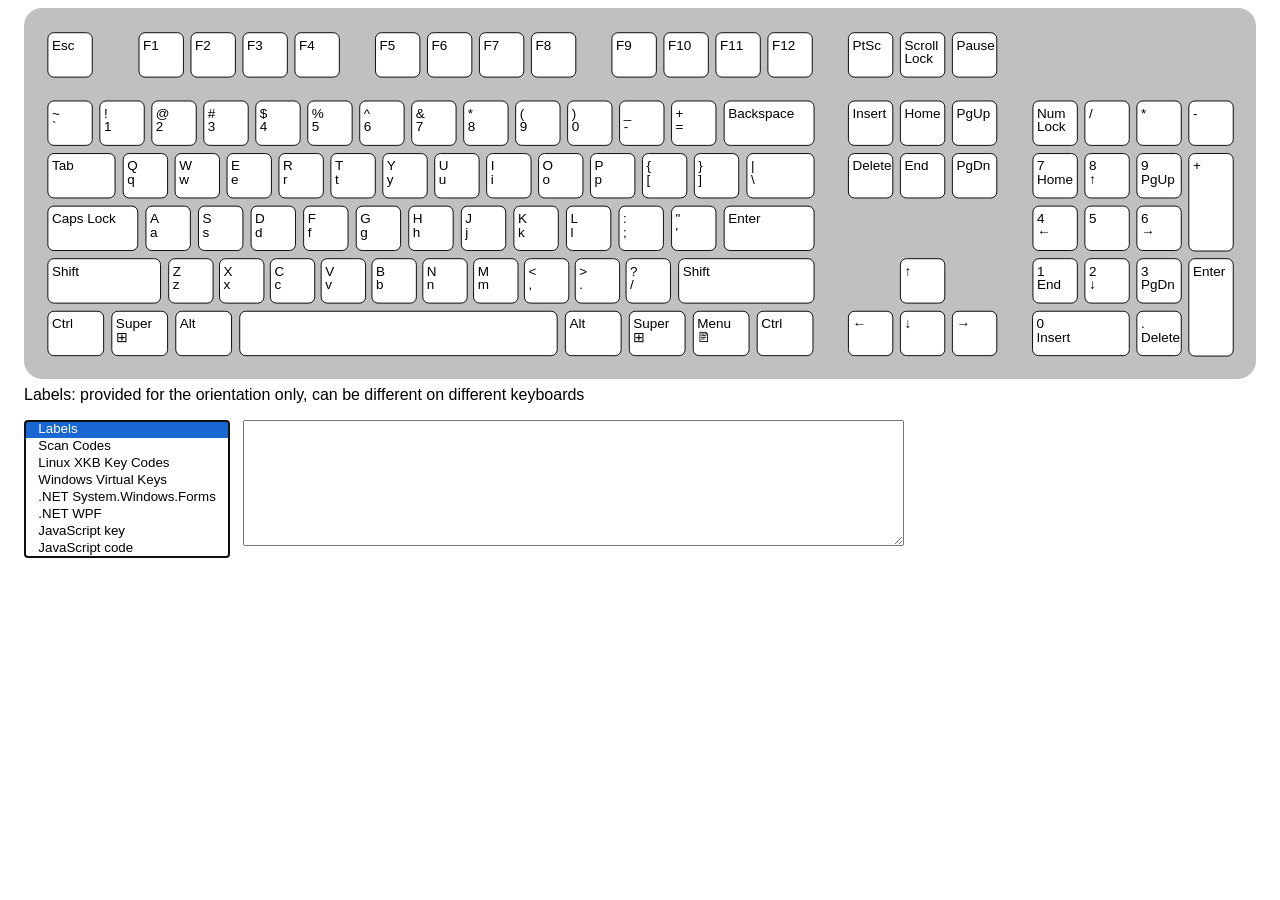
==== code/keyboard.html @ 62ece7f4 "Docs + Code: * Updated references.md * Improving keyboard" ====
<!DOCTYPE html>
<html lang="en-US">
    <head>
        <meta charset="UTF-8">
        <title>Keyboard Layout Assistant</title>
        <script src="./js/definition-set.js"></script>
        <script src="./js/ui.js"></script>
    </head>
    <style>
        * { font-family: sans-serif; }
        body { padding-left: 1em; padding-right: 1em; }
        main { display: table; margin-top: 1em; width: 100%; }
        main > section { display: table-row; }
        option { padding-left: 1em; padding-right: 1em; }
        select, textarea { display: table-cell; vertical-align: top; }
        select { margin-right: 1em; }
        nav, nav p { margin-top: 0; margin-bottom: 0; }
        nav { margin-top: 0.2em; }
        nav p { display: none; }
        nav p.show { display: block; }
        code { background-color: rgb(194, 232, 247); }
    </style>
<body>

<svg
   version="1.1" width="100%"
   viewBox="0 0 1313.354 395.38502"
   xmlns="http://www.w3.org/2000/svg" xmlns:svg="http://www.w3.org/2000/svg">
<style>
   text { pointer-events: none; }
   path, rect { fill: transparent; stroke: black; }
   rect { fill: white; rx: 0.4em; ry: 0.4em; }
   rect:hover { fill: lightcyan; }
   rect:active { fill: cyan; stroke-width: 2; }
   text { font-family: sans-serif; font-size: 90%; transform: translate(0.3em, 1em); }
   text.linux { font-size: 76%; }
   text.win { font-size: 62%; }
   text { display: none; }
   svg.scancode text.scancode,
   svg.linux text.linux,
   svg.label text.label,
   svg.win text.win,
   svg.dotnetforms text.dotnetforms,
   svg.dotnetwpf text.dotnetwpf,
   svg.jskey text.jskey,
   svg.jscode text.jscode { display: block; }
   rect.keyboard { fill: silver; stroke-width: 0; rx: 1.2em; ry: 1.2em; }
</style>   

<rect class="keyboard" width="1313.354" height="395.385"/>

<g transform="translate(25.437 26.35)" id="01">
    <rect width="47.335" height="47.335"/>
</g>

<!-- row1 -->
<g transform="translate(25.437 99.121)" id="29">
    <rect width="47.335" height="47.335"/>
</g>
<g transform="translate(80.85 99.121)" id="02">
    <rect width="47.335" height="47.335"/>
</g>
<g transform="translate(136.253 99.121)" id="03">
    <rect width="47.335" height="47.335"/>
</g>
<g transform="translate(191.657 99.121)" id="04">
    <rect width="47.335" height="47.335"/>
</g>
<g transform="translate(247.07 99.121)" id="05">
    <rect width="47.335" height="47.335"/>
</g>
<g transform="translate(302.482 99.121)" id="06">
    <rect width="47.335" height="47.335"/>
</g>
<g transform="translate(357.886 99.121)" id="07">
    <rect width="47.335" height="47.335"/>
</g>
<g transform="translate(413.289 99.121)" id="08">
    <rect width="47.335" height="47.335"/>
</g>
<g transform="translate(468.702 99.121)" id="09">
    <rect width="47.335" height="47.335"/>
</g>
<g transform="translate(524.113 99.121)" id="0A">
    <rect width="47.335" height="47.335"/>
</g>
<g transform="translate(579.508 99.121)" id="0B">
    <rect width="47.335" height="47.335"/>
</g>
<g transform="translate(634.922 99.121)" id="0C">
    <rect width="47.334" height="47.335"/>
</g>
<g transform="translate(690.323 99.121)" id="0D">
    <rect width="47.334" height="47.335"/>
</g>
<g transform="translate(746.381 99.121)" id="0E">
    <rect width="95.85" height="47.335"/>
</g>
<!-- end row1 -->

<!-- row2 q to [] -->
<g transform="translate(105.732 155.16)" id="10">
    <rect width="47.335" height="47.335"/>
</g>
<g transform="translate(161.079 155.16)" id="11">
    <rect width="47.335" height="47.335"/>
</g>
<g transform="translate(216.435 155.16)" id="12">
    <rect width="47.335" height="47.335"/>
</g>
<g transform="translate(271.781 155.16)" id="13">
    <rect width="47.335" height="47.335"/>
</g>
<g transform="translate(327.137 155.16)" id="14">
    <rect width="47.335" height="47.335"/>
</g>
<g transform="translate(382.483 155.16)" id="15">
    <rect width="47.335" height="47.335"/>
</g>
<g transform="translate(437.84 155.16)" id="16">
    <rect width="47.335" height="47.335"/>
</g>
<g transform="translate(493.186 155.16)" id="17">
    <rect width="47.335" height="47.335"/>
</g>
<g transform="translate(548.542 155.16)" id="18">
    <rect width="47.335" height="47.335"/>
</g>
<g transform="translate(603.898 155.16)" id="19">
    <rect width="47.335" height="47.335"/>
</g>
<g transform="translate(659.245 155.16)" id="1A">
    <rect width="47.334" height="47.335"/>
</g>
<g transform="translate(714.582 155.16)" id="1B">
    <rect width="47.334" height="47.335"/>
</g>
<!-- end row2-->

<!-- row 3 -->
<g transform="translate(129.999 211.217)" id="1E">
    <rect width="47.335" height="47.335"/>
</g>
<g transform="translate(186.028 211.217)" id="1F">
    <rect width="47.335" height="47.335"/>
</g>
<g transform="translate(242.056 211.217)" id="20">
    <rect width="47.335" height="47.335"/>
</g>
<g transform="translate(298.095 211.217)" id="21">
    <rect width="47.335" height="47.335"/>
</g>
<g transform="translate(354.123 211.217)" id="22">
    <rect width="47.335" height="47.335"/>
</g>
<g transform="translate(410.162 211.217)" id="23">
    <rect width="47.335" height="47.335"/>
</g>
<g transform="translate(466.199 211.217)" id="24">
    <rect width="47.335" height="47.335"/>
</g>
<g transform="translate(522.238 211.217)" id="25">
    <rect width="47.335" height="47.335"/>
</g>
<g transform="translate(578.257 211.217)" id="26">
    <rect width="47.335" height="47.335"/>
</g>
<g transform="translate(634.296 211.217)" id="27">
    <rect width="47.334" height="47.335"/>
</g>
<g transform="translate(690.323 211.217)" id="28">
    <rect width="47.334" height="47.335"/>
</g>
<!-- end of row3 -->

<!-- row 4 -->
<g transform="translate(154.247 267.256)" id="2C">
    <rect width="47.335" height="47.334"/>
</g>
<g transform="translate(208.418 267.256)" id="2D">
    <rect width="47.335" height="47.334"/>
</g>
<g transform="translate(262.599 267.256)" id="2E">
    <rect width="47.335" height="47.334"/>
</g>
<g transform="translate(316.771 267.256)" id="2F">
    <rect width="47.335" height="47.334"/>
</g>
<g transform="translate(370.942 267.256)" id="30">
    <rect width="47.335" height="47.334"/>
</g>
<g transform="translate(425.123 267.256)" id="31">
    <rect width="47.335" height="47.334"/>
</g>
<g transform="translate(479.295 267.256)" id="32">
    <rect width="47.335" height="47.334"/>
</g>
<g transform="translate(533.457 267.256)" id="33">
    <rect width="47.335" height="47.334"/>
</g>
<g transform="translate(587.638 267.256)" id="34">
    <rect width="47.335" height="47.334"/>
</g>
<g transform="translate(641.818 267.256)" id="35">
    <rect width="47.334" height="47.334"/>
</g>
<!-- end row4 -->

<!-- row 5 -->
<g transform="translate(25.436 323.293)" id="1D">
    <rect width="59.464" height="47.334"/>
</g>
<g transform="translate(93.614 323.293)" id="E0 5B">
    <rect width="59.464" height="47.334"/>
</g>
<g transform="translate(161.789 323.293)" id="38">
    <rect width="59.464" height="47.334"/>
</g>
<g transform="translate(577.101 323.293)" id="E0 38">
    <rect width="59.464" height="47.334"/>
</g>
<g transform="translate(229.965 323.293)" id="39">
    <rect width="338.423" height="47.334"/>
</g>
<g transform="translate(645.259 323.293)" id="E0 5C">
    <rect width="59.463" height="47.334"/>
</g>
<g transform="translate(713.444 323.293)" id="E0 5D">
    <rect width="59.463" height="47.334"/>
</g>
<g transform="translate(781.593 323.293)" id="E0 1D">
    <rect width="59.463" height="47.334"/>
</g>
<!-- end row5 -->

<!-- row F1 - F12 -->
<g transform="translate(122.599 26.35)" id="3B">
    <rect width="47.335" height="47.335"/>
</g>
<g transform="translate(178.002 26.35)" id="3C">
    <rect width="47.335" height="47.335"/>
</g>
<g transform="translate(233.406 26.35)" id="3D">
    <rect width="47.335" height="47.335"/>
</g>
<g transform="translate(288.819 26.35)" id="3E">
    <rect width="47.335" height="47.335"/>
</g>
<g transform="translate(374.685 26.35)" id="3F">
    <rect width="47.335" height="47.335"/>
</g>
<g transform="translate(430.088 26.35)" id="40">
    <rect width="47.335" height="47.335"/>
</g>
<g transform="translate(485.492 26.35)" id="41">
    <rect width="47.335" height="47.335"/>
</g>
<g transform="translate(540.904 26.35)" id="42">
    <rect width="47.335" height="47.335"/>
</g>
<g transform="translate(626.772 26.35)" id="43">
    <rect width="47.335" height="47.335"/>
</g>
<g transform="translate(682.176 26.35)" id="44">
    <rect width="47.334" height="47.335"/>
</g>
<g transform="translate(737.589 26.35)" id="57">
    <rect width="47.334" height="47.335"/>
</g>
<g transform="translate(793.002 26.35)" id="58">
    <rect width="47.334" height="47.335"/>
</g>
<g transform="translate(878.85 26.35)" id="54">
    <rect width="47.334" height="47.335"/>
</g>
<g transform="translate(934.263 26.35)" id="46">
    <rect width="47.334" height="47.335"/>
</g>
<g transform="translate(989.675 26.35)" id="E1 1D">
    <rect width="47.334" height="47.335"/>
</g>
<!-- end row F1 - F12 -->

<!-- row 2 left-right -->
<g transform="translate(25.437 155.16)" id="0F">
    <rect width="71.592" height="47.335"/>
</g>
<g transform="translate(770.638 155.16)" id="2B">
    <rect width="71.592" height="47.335"/>
</g>
<!-- end row 2 left-right -->

<!-- insert, pg up/down, arrows -->
<g transform="translate(1075.153 323.274)" id="52">
    <rect width="103.107" height="47.334"/>
</g>
<g transform="translate(1186.348 323.274)" id="53">
    <rect width="47.334" height="47.334"/>
</g>
<g transform="translate(878.85 155.16)" id="E0 53">
    <rect width="47.334" height="47.335"/>
</g>
<g transform="translate(934.263 155.16)" id="E0 4F">
    <rect width="47.334" height="47.335"/>
</g>
<g transform="translate(989.675 155.16)" id="E0 51">
    <rect width="47.334" height="47.335"/>
</g>
<g transform="translate(934.263 267.256)" id="E0 48">
    <rect width="47.334" height="47.334"/>
</g>
<g transform="translate(878.85 323.293)" id="E0 4B">
    <rect width="47.334" height="47.334"/>
</g>
<g transform="translate(934.263 323.293)" id="E0 50">
    <rect width="47.334" height="47.334"/>
</g>
<g transform="translate(989.675 323.293)" id="E0 4D">
    <rect width="47.334" height="47.334"/>
</g>
<!-- end insert, pg up/down, arrows -->

<g transform="translate(25.437 267.256)" id="2A">
    <rect width="120.111" height="47.334"/>
</g>

<!-- row 4 end -->
<g transform="translate(697.868 267.256)" id="36">
    <rect width="144.363" height="47.334"/>
</g>
<!-- end row 4 end -->

<g transform="translate(25.438 211.217)" id="3A">
    <rect width="95.854" height="47.335"/>
</g>

<g transform="translate(746.381 211.217)" id="1C">
    <rect width="95.85" height="47.335"/>
</g>

<!-- insert, home, page up: -->
<g transform="translate(878.85 99.121)" id="E0 52">
    <rect width="47.334" height="47.335"/>
</g>
<g transform="translate(934.263 99.121)" id="E0 47">
    <rect width="47.334" height="47.335"/>
</g>
<g transform="translate(989.675 99.121)" id="E0 49">
    <rect width="47.334" height="47.335"/>
</g>
<!-- end insert, home, page up: -->

<!-- keypad -->
<g transform="translate(1075.562 99.121)" id="45">
    <rect width="47.334" height="47.335"/>
</g>
<g transform="translate(1130.936 99.121)" id="E0 35">
    <rect width="47.334" height="47.335"/>
</g>
<g transform="translate(1186.348 99.121)" id="37">
    <rect width="47.334" height="47.335"/>
</g>
<g transform="translate(1241.761 99.121)" id="4A">
    <rect width="47.334" height="47.335"/>
</g>
<g transform="translate(1075.562 155.16)" id="47">
    <rect width="47.334" height="47.335"/>
</g>
<g transform="translate(1130.936 155.16)" id="48">
    <rect width="47.334" height="47.335"/>
</g>
<g transform="translate(1186.348 155.16)" id="49">
    <rect width="47.334" height="47.335"/>
</g>
<g transform="translate(1241.761 155.159)" id="4E">
    <rect width="47.334" height="103.922"/>
</g>
<g transform="translate(1075.562 211.197)" id="4B">
    <rect width="47.334" height="47.334"/>
</g>
<g transform="translate(1130.936 211.197)" id="4C">
    <rect width="47.334" height="47.334"/>
</g>
<g transform="translate(1186.348 211.197)" id="4D">
    <rect width="47.334" height="47.334"/>
</g>
<g transform="translate(1075.562 267.236)" id="4F">
    <rect width="47.334" height="47.334"/>
</g>
<g transform="translate(1130.936 267.236)" id="50">
    <rect width="47.334" height="47.334"/>
</g>
<g transform="translate(1186.348 267.236)" id="51">
    <rect width="47.334" height="47.334"/>
</g>
<g transform="translate(1241.761 267.234)" id="E0 1C">
    <rect width="47.334" height="103.811"/>
</g>
<!-- end keypad -->

</svg>

<nav>
    <p id="label">Labels: provided for the orientation only, can be different on different keyboards</p>
    <p id="scancode">Scan codes: hexadecial codes or code sequences separated by blank space</p>
    <p id="linux">Linux XKB Key Codes;
       click on the key to see the notation used in the XKB keyboard layouts, <code>/usr/share/X11/xkb/symbols</code></p>
    <p id="win">Windows Virtual Keys: <code>VK_*</code> key names and hexadecimal values;
       click on the key to see a full name if it is abbreviated</p>
    <p id="dotnetforms">.NET: <code>System.Windows.Forms.Key</code>, <code>KeyCode</code> and decimal <code>KeyValue</code>;
       click on the key to see a full name if it is abbreviated</p>
    <p id="dotnetwpf">.NET: <code>System.Windows.Input.Key</code>, <code>KeyCode</code> and decimal <code>KeyValue</code>;
       click on the key to see a full name if it is abbreviated</p>
    <p id="jskey">JavaScript <code>KeyboardEvent.key</code>: strings depending on the shift state and keyboard layout</code>;
       click on the key to see a full name if it is abbreviated</p>
    <p id="jscode">JavaScript <code>KeyboardEvent.code</code>: key names independent from the shift state and keyboard layout</code>;
       click on the key to see a full name if it is abbreviated</p>
</nav>

<main><section>
<select>
    <option value="label">Labels</option>
    <option value="scancode">Scan Codes</option>
    <option value="linux">Linux XKB Key Codes</option>
    <option value="win">Windows Virtual Keys</option>
    <option value="dotnetforms">.NET System.Windows.Forms</option>
    <option value="dotnetwpf">.NET WPF</option>
    <option value="jskey">JavaScript key</option>
    <option value="jscode">JavaScript code</option>
</select>
<textarea rows="8" cols="80"></textarea>
</section><main>
</body>
</html>
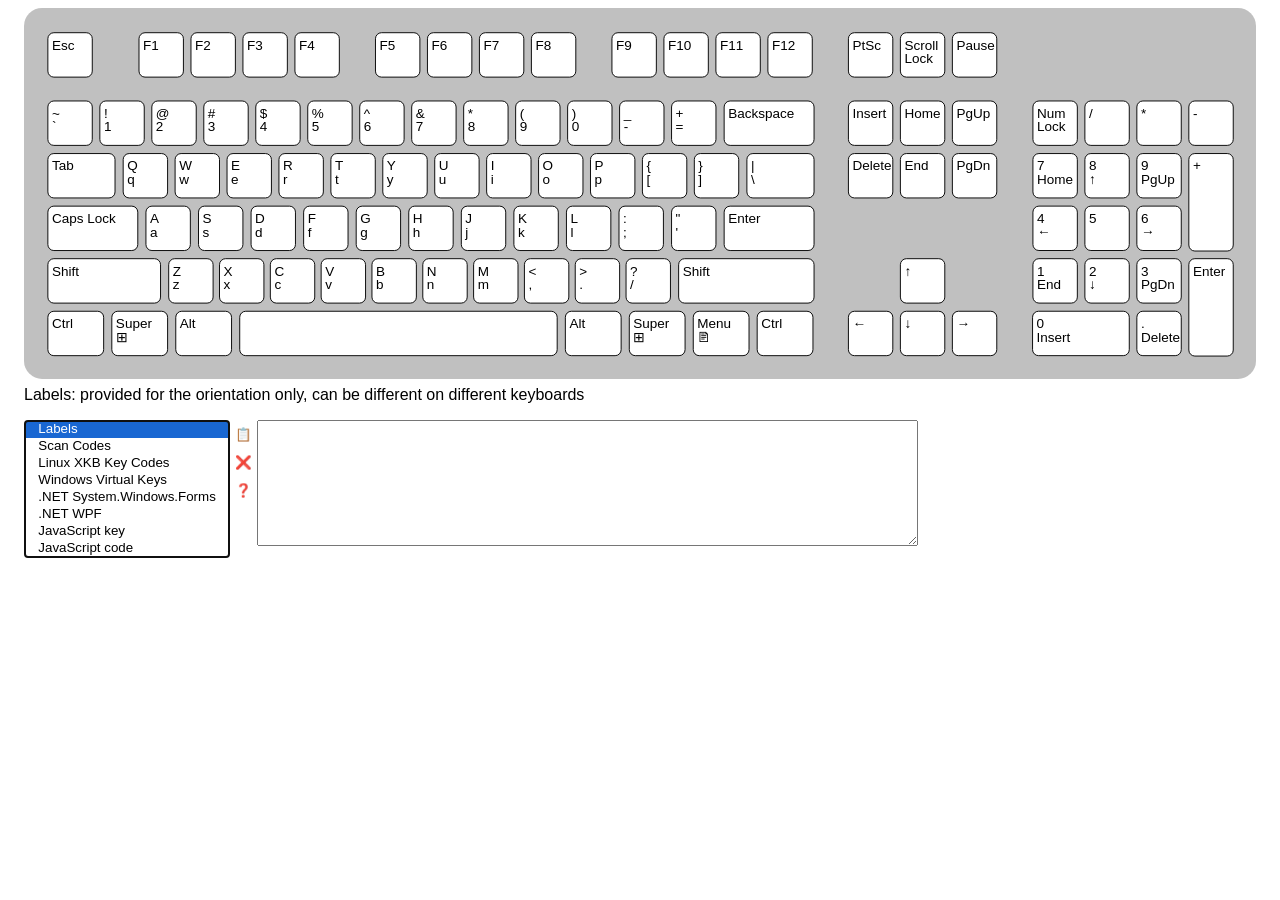
==== commit b4998fda: "Code: added buttons and help" ====
--- a/code/keyboard.html
+++ b/code/keyboard.html
@@ -13,11 +13,21 @@
         main > section { display: table-row; }
         option { padding-left: 1em; padding-right: 1em; }
         select, textarea { display: table-cell; vertical-align: top; }
-        select { margin-right: 1em; }
         nav, nav p { margin-top: 0; margin-bottom: 0; }
         nav { margin-top: 0.2em; }
         nav p { display: none; }
         nav p.show { display: block; }
+        main nav { display: inline-block; margin: 0; }
+        main nav button {
+            padding-left: 0.2em;
+            padding-right: 0.2em;
+            padding-top: 0.5em;
+            padding-bottom: 0.5em;
+            width: 2em;
+            border: none;
+            background-color: transparent; }
+        main nav button:hover { background-color: lightcyan; }
+        main nav button:active { background-color: rgb(255, 222, 160); }
         code { background-color: rgb(194, 232, 247); }
     </style>
 <body>
@@ -407,9 +417,9 @@
        click on the key to see the notation used in the XKB keyboard layouts, <code>/usr/share/X11/xkb/symbols</code></p>
     <p id="win">Windows Virtual Keys: <code>VK_*</code> key names and hexadecimal values;
        click on the key to see a full name if it is abbreviated</p>
-    <p id="dotnetforms">.NET: <code>System.Windows.Forms.Key</code>, <code>KeyCode</code> and decimal <code>KeyValue</code>;
+    <p id="dotnetforms">.NET: <code>System.Windows.Forms.Keys</code> names;
        click on the key to see a full name if it is abbreviated</p>
-    <p id="dotnetwpf">.NET: <code>System.Windows.Input.Key</code>, <code>KeyCode</code> and decimal <code>KeyValue</code>;
+    <p id="dotnetwpf">.NET: <code>System.Windows.Input.Key</code> names;
        click on the key to see a full name if it is abbreviated</p>
     <p id="jskey">JavaScript <code>KeyboardEvent.key</code>: strings depending on the shift state and keyboard layout</code>;
        click on the key to see a full name if it is abbreviated</p>
@@ -428,6 +438,11 @@
     <option value="jskey">JavaScript key</option>
     <option value="jscode">JavaScript code</option>
 </select>
+<nav>
+    <button id="copy" title="Copy to clipboard">📋</button><br/>
+    <button id="clear" title="Clear">❌</button><br/>
+    <button id="help" title="Help">❓</button><br/>
+</nav>
 <textarea rows="8" cols="80"></textarea>
 </section><main>
 </body>
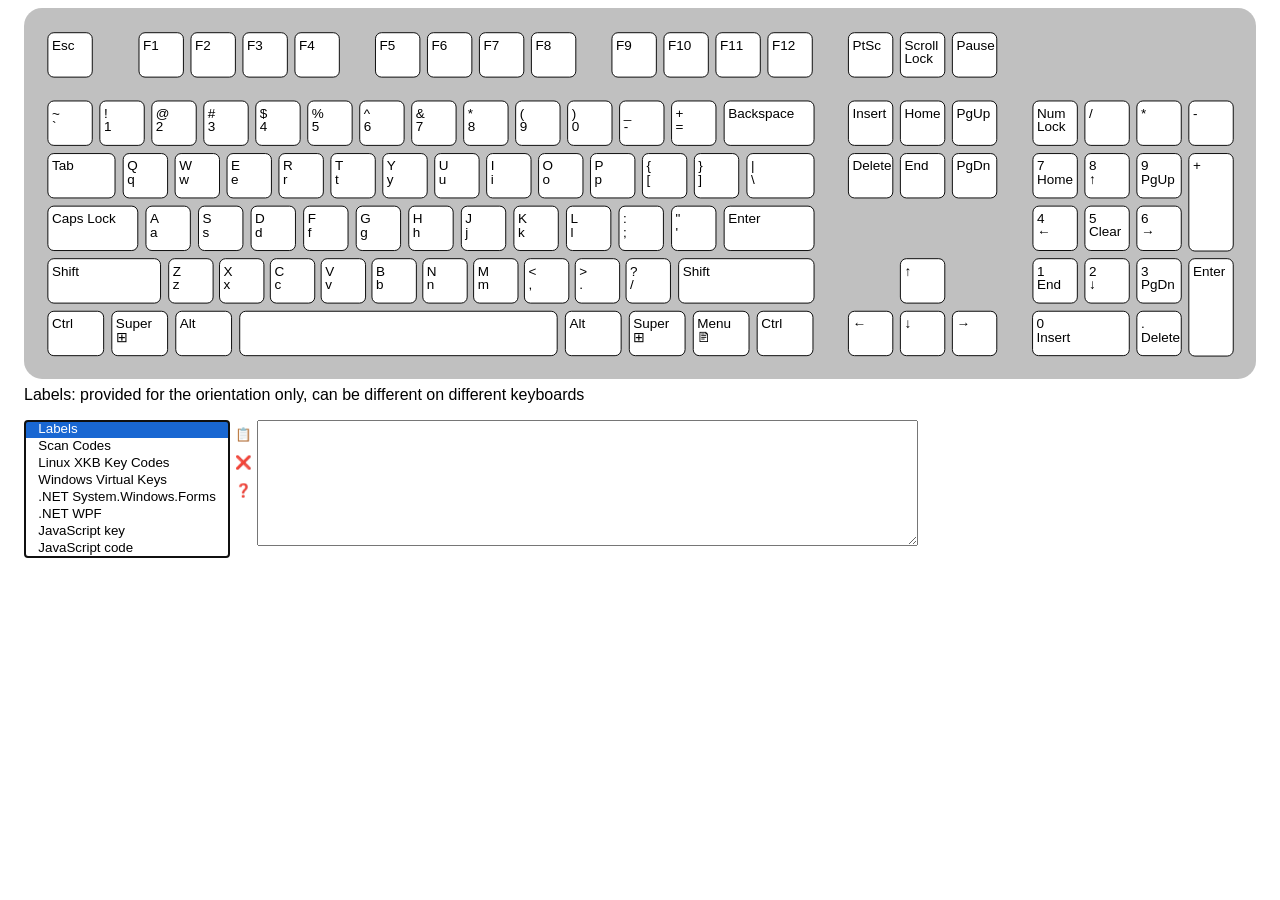
==== commit 1b796843: "Code: Keyboard: implementing hover box, fixed scan code output" ====
--- a/code/keyboard.html
+++ b/code/keyboard.html
@@ -29,6 +29,18 @@
         main nav button:hover { background-color: lightcyan; }
         main nav button:active { background-color: rgb(255, 222, 160); }
         code { background-color: rgb(194, 232, 247); }
+        aside { /* hover box */
+            display: none;
+            position: absolute;
+            background-color: linen;
+            border: 2px solid blue; border-radius: 0.4em;
+            padding: 1em;
+            pointer-events: none;
+            table { border-collapse: collapse;
+                th { color: blue; text-align: right; padding-right: 1em; }
+                th, td { white-space: preserve nowrap; }
+            }
+        }
     </style>
 <body>
 
@@ -427,6 +439,83 @@
        click on the key to see a full name if it is abbreviated</p>
 </nav>
 
+<aside>
+    <table id="numlock-key-value-1">
+        <tr>
+            <th>Num Lock Off:</th>
+        <tr/>
+        <tr>
+            <th></th><th>Key:</th><td><span></span></td>
+        <tr/>
+        <tr>
+            <th></th><th>Numeric value:</th><td>0x<span></span></td>
+        </tr>
+        <tr>
+            <th>Num Lock On:</th>
+        <tr/>
+        <tr>
+            <th></th><th>Key:</th><td><span></span></td>
+        <tr/>
+        <tr>
+            <th></th><th>Numeric value:</th><td>0x<span></span></td>
+        </tr>
+        <tr>
+            <th>Scan Code:</th><td></td><td><span></span></td>
+        <tr/>
+    </table>
+    <table id="numlock-key-2">
+        <tr>
+            <th>Num Lock Off:</th>
+        <tr/>
+        <tr>
+            <th></th><th>Key:</th><td><span></span></td>
+        <tr/>
+        <tr>
+            <th>Num Lock On:</th>
+        <tr/>
+        <tr>
+            <th></th><th>Key:</th><td><span></span></td>
+        <tr/>
+        <tr>
+            <th>Scan Code:</th><td></td><td><span></span></td>
+        <tr/>
+    </table>
+    <table id="key-value-3">
+        <tr>
+            <th>Key:</th><td><span></span></td>
+        <tr/>
+        <tr>
+            <th>Numeric value:</th><td>0x<span></span></td>
+        <tr/>
+        <tr>
+            <th>Scan Code:</th><td><span></span></td>
+        <tr/>
+    </table>
+    <table id="lower-upper-4">
+        <tr>
+            <th>Lower Case:</th><td><span></span></td>
+        <tr/>
+        <tr>
+            <th>Upper Case:</th><td><span></span></td>
+        <tr/>
+        <tr>
+            <th>Scan Code:</th><td><span></span></td>
+        <tr/>
+    </table>
+    <table id="simple-5">
+        <tr>
+            <th>Key:</th><td><span></span></td>
+        <tr/>
+            <th>Scan Code:</th><td><span></span></td>
+        <tr/>
+    </table>
+    <table id="scan-code-6">
+        <tr/>
+            <th>Scan Code:</th><td><span></span></td>
+        <tr/>
+    </table>
+</aside>
+
 <main><section>
 <select>
     <option value="label">Labels</option>
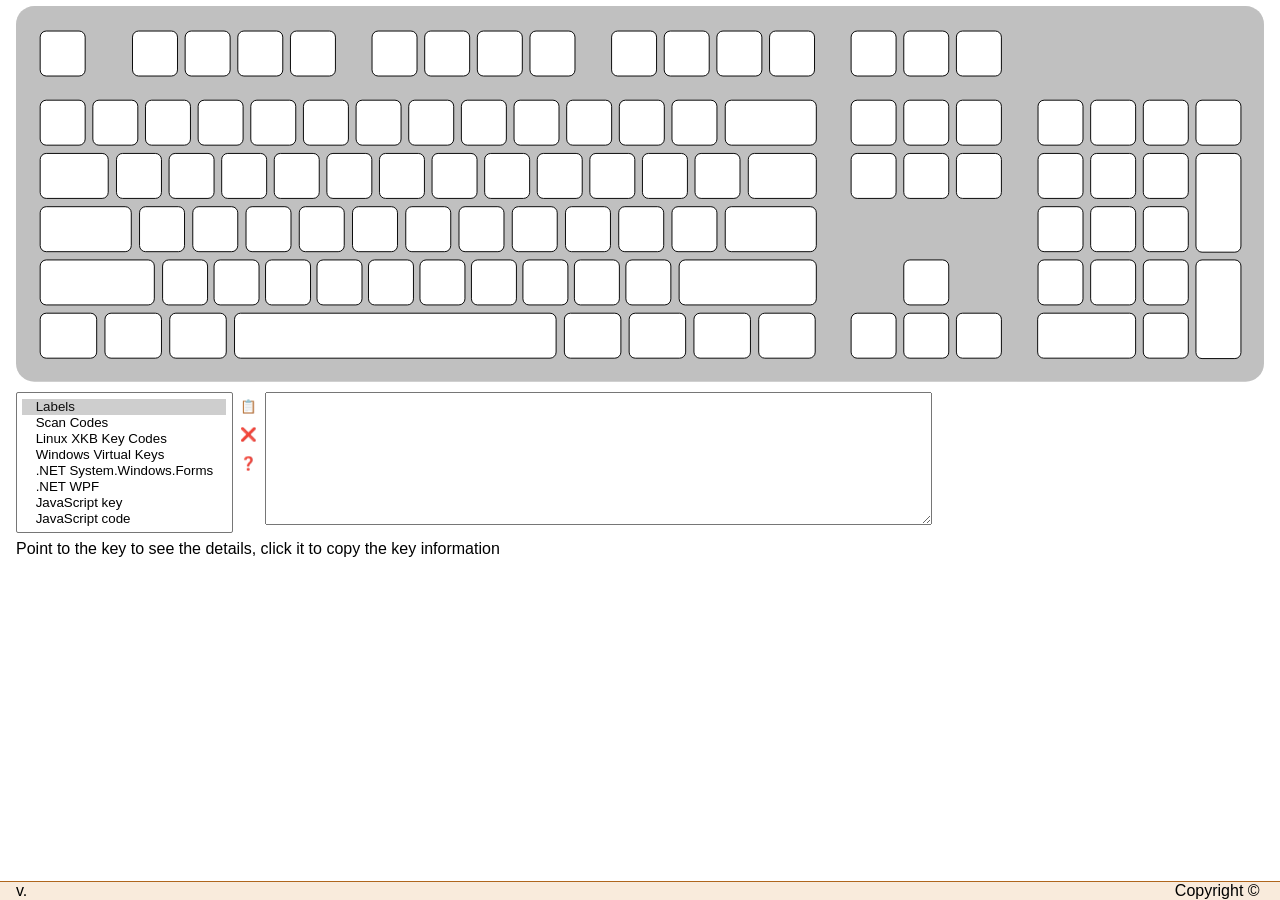
==== commit 3b197fdf: "Code: keyboard improvements * removed notes * added general advice * improved/unified CSS" ====
--- a/code/keyboard.html
+++ b/code/keyboard.html
@@ -3,20 +3,35 @@
     <head>
         <meta charset="UTF-8">
         <title>Keyboard Layout Assistant</title>
+        <script src="./js/metadata.js"></script>
         <script src="./js/definition-set.js"></script>
         <script src="./js/ui.js"></script>
     </head>
     <style>
+        :root {
+            --horizontal-gap: 1em;
+            --vertical-gap: 0.4em;
+            --home-color: hsl(30, 72%, 92%);
+            --home-line-color: hsl(30, 72%, 40%);
+            --hover-color: rgba(0, 0, 128, 0.681) ;
+            --key-hover-color: hsl(194, 50%, 88%);
+            --key-active-color: hsl(194, 50%, 80%);
+        }
         * { font-family: sans-serif; }
-        body { padding-left: 1em; padding-right: 1em; }
-        main { display: table; margin-top: 1em; width: 100%; }
+        /* flex: */
+        * { padding: 0; margin: 0; box-sizing: content-box; }
+        body, html { display: flex; flex-flow: column; height: 100%; }
+        article { overflow: auto; height: 100%; }
+        /* end flex */
+        footer { background-color: var(--home-color); border-top: var(--home-line-color) solid thin; }
+        footer { display: flex; flex-direction: row; justify-content:space-between; }
+        footer span, footer em { white-space: preserve nowrap; font-style: normal; }
+        article, header, footer { padding-left: var(--horizontal-gap); padding-right: var(--horizontal-gap); }
+        header { padding-top: var(--vertical-gap); }
+        main { display: table; margin-top: var(--vertical-gap); width: 100%; }
         main > section { display: table-row; }
-        option { padding-left: 1em; padding-right: 1em; }
-        select, textarea { display: table-cell; vertical-align: top; }
-        nav, nav p { margin-top: 0; margin-bottom: 0; }
-        nav { margin-top: 0.2em; }
-        nav p { display: none; }
-        nav p.show { display: block; }
+        option { padding-left: var(--horizontal-gap); padding-right: var(--horizontal-gap); }
+        select, textarea { display: table-cell; vertical-align: top; padding: var(--vertical-gap); }
         main nav { display: inline-block; margin: 0; }
         main nav button {
             padding-left: 0.2em;
@@ -26,25 +41,25 @@
             width: 2em;
             border: none;
             background-color: transparent; }
-        main nav button:hover { background-color: lightcyan; }
-        main nav button:active { background-color: rgb(255, 222, 160); }
-        code { background-color: rgb(194, 232, 247); }
+        main nav button:hover { background-color: var(--key-hover-color); }
+        main nav button:active { background-color: var(--key-active-color); }
+        article main section p:last-of-type { margin-top: var(--vertical-gap); }
         aside { /* hover box */
             display: none;
             position: absolute;
-            background-color: linen;
-            border: 2px solid blue; border-radius: 0.4em;
+            background-color: var(--home-color);
+            border: 2px solid var(--hover-color); border-radius: 0.4em;
             padding: 1em;
             pointer-events: none;
             table { border-collapse: collapse;
-                th { color: blue; text-align: right; padding-right: 1em; }
+                th { color: var(--hover-color); text-align: right; padding-right: var(--horizontal-gap); }
                 th, td { white-space: preserve nowrap; }
             }
         }
     </style>
 <body>
 
-<svg
+<header><svg
    version="1.1" width="100%"
    viewBox="0 0 1313.354 395.38502"
    xmlns="http://www.w3.org/2000/svg" xmlns:svg="http://www.w3.org/2000/svg">
@@ -52,9 +67,9 @@
    text { pointer-events: none; }
    path, rect { fill: transparent; stroke: black; }
    rect { fill: white; rx: 0.4em; ry: 0.4em; }
-   rect:hover { fill: lightcyan; }
-   rect:active { fill: cyan; stroke-width: 2; }
-   text { font-family: sans-serif; font-size: 90%; transform: translate(0.3em, 1em); }
+   rect:hover { fill: var(--key-hover-color); }
+   rect:active { fill: var(--key-active-color); stroke-width: 2; }
+   text { font-size: 90%; transform: translate(0.3em, 1em); }
    text.linux { font-size: 76%; }
    text.win { font-size: 62%; }
    text { display: none; }
@@ -420,101 +435,9 @@
 </g>
 <!-- end keypad -->
 
-</svg>
-
-<nav>
-    <p id="label">Labels: provided for the orientation only, can be different on different keyboards</p>
-    <p id="scancode">Scan codes: hexadecial codes or code sequences separated by blank space</p>
-    <p id="linux">Linux XKB Key Codes;
-       click on the key to see the notation used in the XKB keyboard layouts, <code>/usr/share/X11/xkb/symbols</code></p>
-    <p id="win">Windows Virtual Keys: <code>VK_*</code> key names and hexadecimal values;
-       click on the key to see a full name if it is abbreviated</p>
-    <p id="dotnetforms">.NET: <code>System.Windows.Forms.Keys</code> names;
-       click on the key to see a full name if it is abbreviated</p>
-    <p id="dotnetwpf">.NET: <code>System.Windows.Input.Key</code> names;
-       click on the key to see a full name if it is abbreviated</p>
-    <p id="jskey">JavaScript <code>KeyboardEvent.key</code>: strings depending on the shift state and keyboard layout</code>;
-       click on the key to see a full name if it is abbreviated</p>
-    <p id="jscode">JavaScript <code>KeyboardEvent.code</code>: key names independent from the shift state and keyboard layout</code>;
-       click on the key to see a full name if it is abbreviated</p>
-</nav>
-
-<aside>
-    <table id="numlock-key-value-1">
-        <tr>
-            <th>Num Lock Off:</th>
-        <tr/>
-        <tr>
-            <th></th><th>Key:</th><td><span></span></td>
-        <tr/>
-        <tr>
-            <th></th><th>Numeric value:</th><td>0x<span></span></td>
-        </tr>
-        <tr>
-            <th>Num Lock On:</th>
-        <tr/>
-        <tr>
-            <th></th><th>Key:</th><td><span></span></td>
-        <tr/>
-        <tr>
-            <th></th><th>Numeric value:</th><td>0x<span></span></td>
-        </tr>
-        <tr>
-            <th>Scan Code:</th><td></td><td><span></span></td>
-        <tr/>
-    </table>
-    <table id="numlock-key-2">
-        <tr>
-            <th>Num Lock Off:</th>
-        <tr/>
-        <tr>
-            <th></th><th>Key:</th><td><span></span></td>
-        <tr/>
-        <tr>
-            <th>Num Lock On:</th>
-        <tr/>
-        <tr>
-            <th></th><th>Key:</th><td><span></span></td>
-        <tr/>
-        <tr>
-            <th>Scan Code:</th><td></td><td><span></span></td>
-        <tr/>
-    </table>
-    <table id="key-value-3">
-        <tr>
-            <th>Key:</th><td><span></span></td>
-        <tr/>
-        <tr>
-            <th>Numeric value:</th><td>0x<span></span></td>
-        <tr/>
-        <tr>
-            <th>Scan Code:</th><td><span></span></td>
-        <tr/>
-    </table>
-    <table id="lower-upper-4">
-        <tr>
-            <th>Lower Case:</th><td><span></span></td>
-        <tr/>
-        <tr>
-            <th>Upper Case:</th><td><span></span></td>
-        <tr/>
-        <tr>
-            <th>Scan Code:</th><td><span></span></td>
-        <tr/>
-    </table>
-    <table id="simple-5">
-        <tr>
-            <th>Key:</th><td><span></span></td>
-        <tr/>
-            <th>Scan Code:</th><td><span></span></td>
-        <tr/>
-    </table>
-    <table id="scan-code-6">
-        <tr/>
-            <th>Scan Code:</th><td><span></span></td>
-        <tr/>
-    </table>
-</aside>
+</svg></header>
+
+<article>
 
 <main><section>
 <select>
@@ -533,6 +456,89 @@
     <button id="help" title="Help">❓</button><br/>
 </nav>
 <textarea rows="8" cols="80"></textarea>
+<br/>
+<p>Point to the key to see the details, click it to copy the key information</p>
 </section><main>
+</article>
+
+<footer><em>v.&thinsp;<span></span></em><em>Copyright &copy; <span></span></em></footer>
+
+<aside>
+    <table id="numlock-key-value-1">
+        <tr>
+            <th>Num Lock Off:</th>
+        <tr/>
+        <tr>
+            <th></th><th>Key:</th><td><span></span></td>
+        <tr/>
+        <tr>
+            <th></th><th>Numeric value:</th><td>0x<span></span></td>
+        </tr>
+        <tr>
+            <th>Num Lock On:</th>
+        <tr/>
+        <tr>
+            <th></th><th>Key:</th><td><span></span></td>
+        <tr/>
+        <tr>
+            <th></th><th>Numeric value:</th><td>0x<span></span></td>
+        </tr>
+        <tr>
+            <th>Scan Code:</th><td></td><td><span></span></td>
+        <tr/>
+    </table>
+    <table id="numlock-key-2">
+        <tr>
+            <th>Num Lock Off:</th>
+        <tr/>
+        <tr>
+            <th></th><th>Key:</th><td><span></span></td>
+        <tr/>
+        <tr>
+            <th>Num Lock On:</th>
+        <tr/>
+        <tr>
+            <th></th><th>Key:</th><td><span></span></td>
+        <tr/>
+        <tr>
+            <th>Scan Code:</th><td></td><td><span></span></td>
+        <tr/>
+    </table>
+    <table id="key-value-3">
+        <tr>
+            <th>Key:</th><td><span></span></td>
+        <tr/>
+        <tr>
+            <th>Numeric value:</th><td>0x<span></span></td>
+        <tr/>
+        <tr>
+            <th>Scan Code:</th><td><span></span></td>
+        <tr/>
+    </table>
+    <table id="lower-upper-4">
+        <tr>
+            <th>Lower Case:</th><td><span></span></td>
+        <tr/>
+        <tr>
+            <th>Upper Case:</th><td><span></span></td>
+        <tr/>
+        <tr>
+            <th>Scan Code:</th><td><span></span></td>
+        <tr/>
+    </table>
+    <table id="simple-5">
+        <tr>
+            <th>Key:</th><td><span></span></td>
+        <tr/>
+            <th>Scan Code:</th><td><span></span></td>
+        <tr/>
+    </table>
+    <table id="scan-code-6">
+        <tr/>
+            <th>Scan Code:</th><td><span></span></td>
+        <tr/>
+    </table>
+</aside>
+
 </body>
 </html>
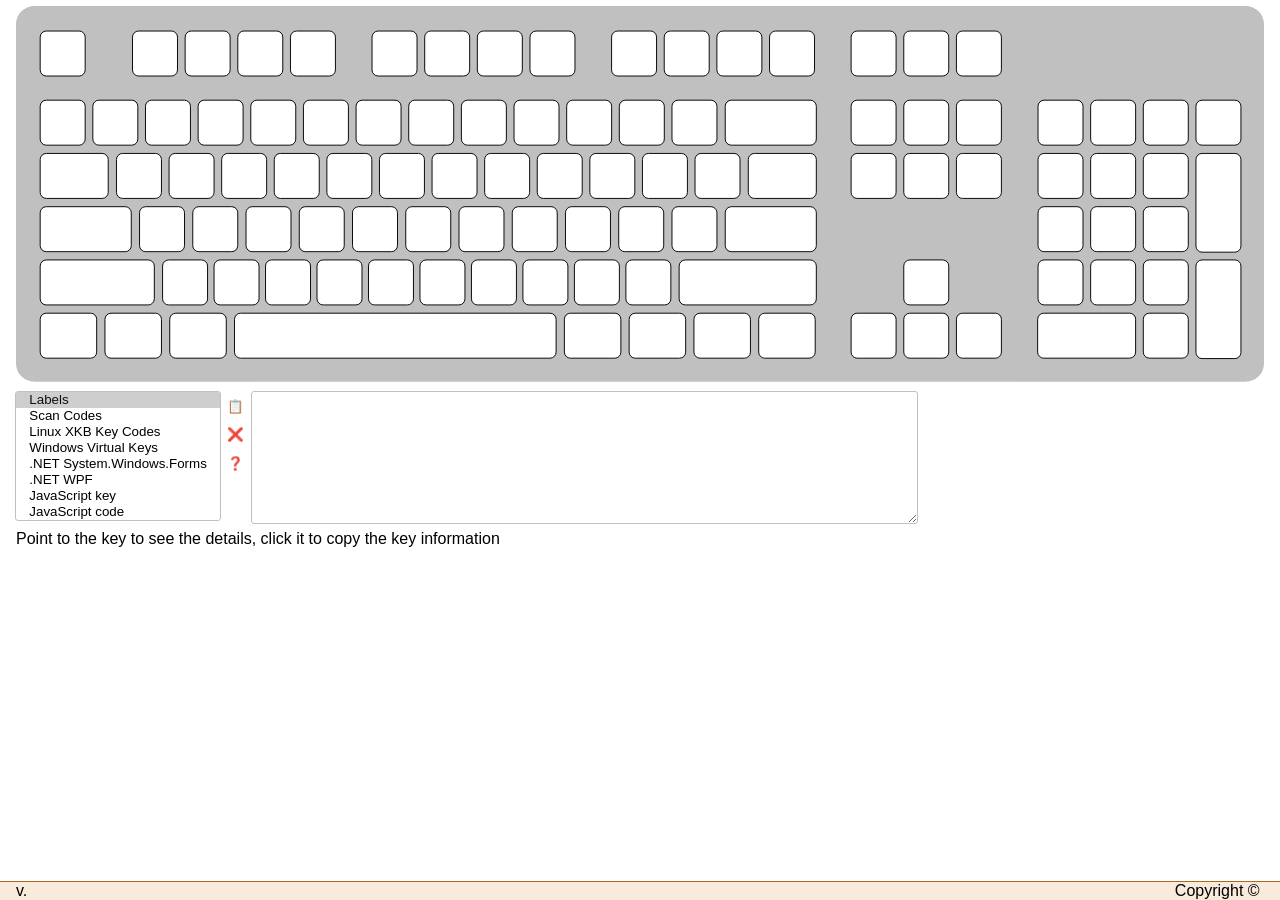
==== commit c35b4c88: "Code: keyboard: improved CSS" ====
--- a/code/keyboard.html
+++ b/code/keyboard.html
@@ -19,7 +19,7 @@
         }
         * { font-family: sans-serif; }
         /* flex: */
-        * { padding: 0; margin: 0; box-sizing: content-box; }
+        * { padding: 0; margin: 0; box-sizing: border-box; }
         body, html { display: flex; flex-flow: column; height: 100%; }
         article { overflow: auto; height: 100%; }
         /* end flex */
@@ -28,21 +28,26 @@
         footer span, footer em { white-space: preserve nowrap; font-style: normal; }
         article, header, footer { padding-left: var(--horizontal-gap); padding-right: var(--horizontal-gap); }
         header { padding-top: var(--vertical-gap); }
-        main { display: table; margin-top: var(--vertical-gap); width: 100%; }
+        main { margin-top: var(--vertical-gap); width: 100%; }
         main > section { display: table-row; }
         option { padding-left: var(--horizontal-gap); padding-right: var(--horizontal-gap); }
-        select, textarea { display: table-cell; vertical-align: top; padding: var(--vertical-gap); }
-        main nav { display: inline-block; margin: 0; }
+        select, textarea, main nav { vertical-align: top; display: inline-block; margin: 0; }
+        textarea { padding: var(--vertical-gap) }
         main nav button {
             padding-left: 0.2em;
             padding-right: 0.2em;
             padding-top: 0.5em;
             padding-bottom: 0.5em;
-            width: 2em;
-            border: none;
+            margin: 0;
+            margin-left: 2px;
+            margin-right: 3px;
+            width: 2em;            
             background-color: transparent; }
         main nav button:hover { background-color: var(--key-hover-color); }
         main nav button:active { background-color: var(--key-active-color); }
+        select, textarea { border: none; outline: 1px solid silver; border-radius: 2px; }
+        main nav button { border: none; }
+        select:focus, textarea:focus, main nav button:focus { outline: solid 2px blue; }
         article main section p:last-of-type { margin-top: var(--vertical-gap); }
         aside { /* hover box */
             display: none;
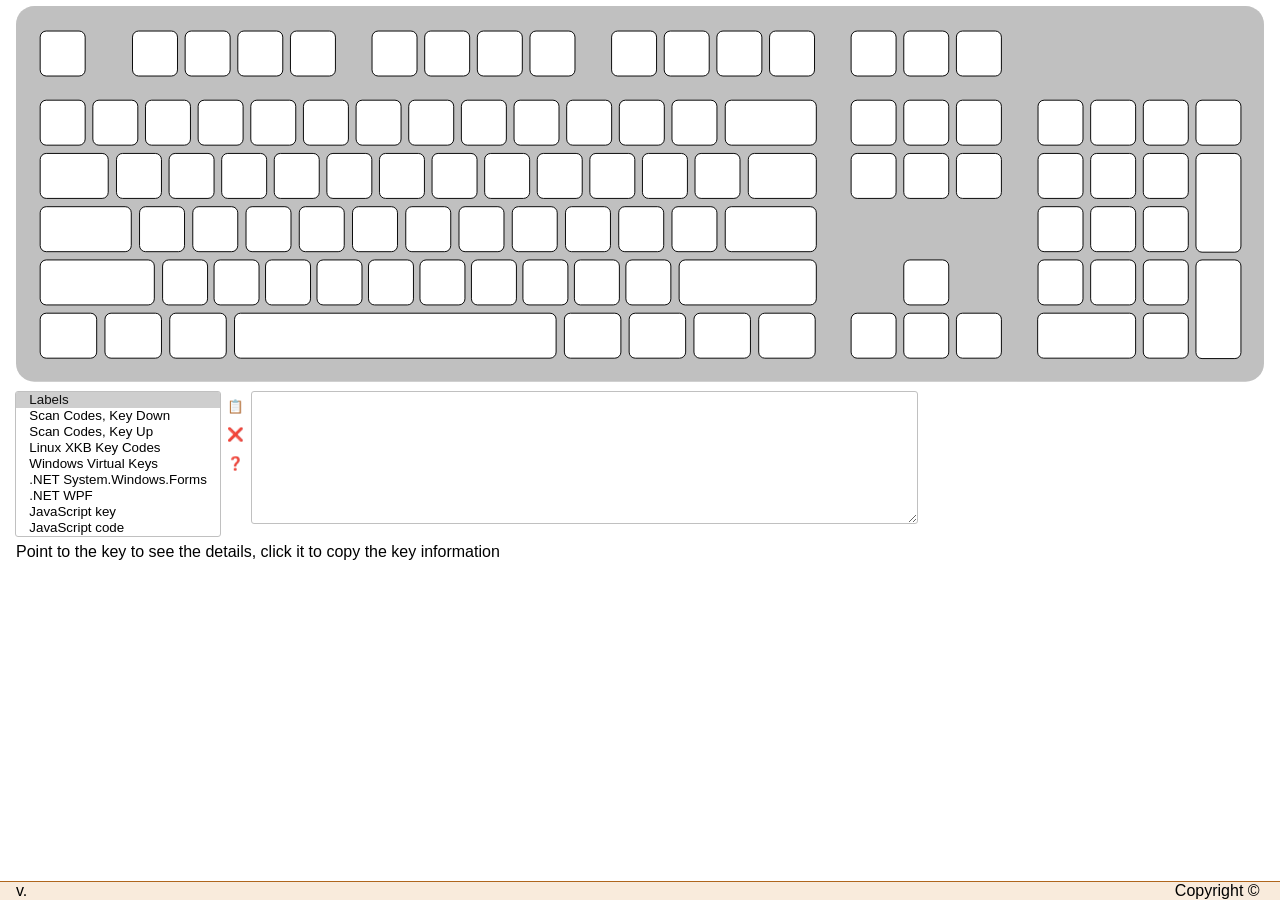
==== commit f4ee462f: "Code: * Keyboard: started next layer, key codes, key up * Tests: changing the keycode retrieval to r" ====
--- a/code/keyboard.html
+++ b/code/keyboard.html
@@ -79,6 +79,7 @@
    text.win { font-size: 62%; }
    text { display: none; }
    svg.scancode text.scancode,
+   svg.scancodeUp text.scancodeUp,
    svg.linux text.linux,
    svg.label text.label,
    svg.win text.win,
@@ -318,7 +319,7 @@
 <g transform="translate(934.263 26.35)" id="46">
     <rect width="47.334" height="47.335"/>
 </g>
-<g transform="translate(989.675 26.35)" id="E1 1D">
+<g transform="translate(989.675 26.35)" id="E1...">
     <rect width="47.334" height="47.335"/>
 </g>
 <!-- end row F1 - F12 -->
@@ -447,7 +448,8 @@
 <main><section>
 <select>
     <option value="label">Labels</option>
-    <option value="scancode">Scan Codes</option>
+    <option value="scancode">Scan Codes, Key Down</option>
+    <option value="scancodeUp">Scan Codes, Key Up</option>
     <option value="linux">Linux XKB Key Codes</option>
     <option value="win">Windows Virtual Keys</option>
     <option value="dotnetforms">.NET System.Windows.Forms</option>
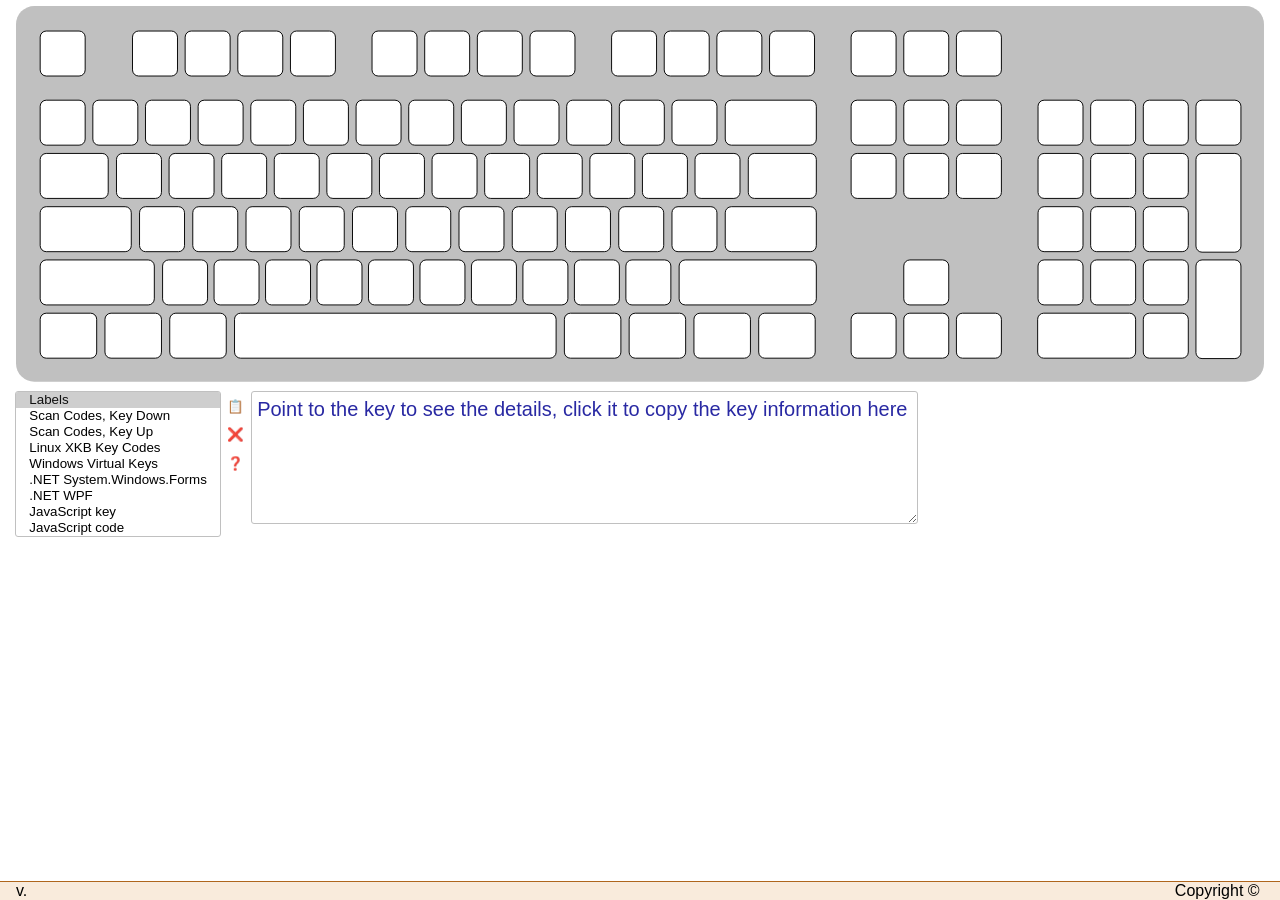
==== commit 0e000ba7: "Code: Keyboard: * Added new layer, Scan codes, key up * The prompt replaced with the <textarea> plac" ====
--- a/code/keyboard.html
+++ b/code/keyboard.html
@@ -16,6 +16,7 @@
             --hover-color: rgba(0, 0, 128, 0.681) ;
             --key-hover-color: hsl(194, 50%, 88%);
             --key-active-color: hsl(194, 50%, 80%);
+            --color-placeholder: hsl(240, 60%, 40%);
         }
         * { font-family: sans-serif; }
         /* flex: */
@@ -33,6 +34,7 @@
         option { padding-left: var(--horizontal-gap); padding-right: var(--horizontal-gap); }
         select, textarea, main nav { vertical-align: top; display: inline-block; margin: 0; }
         textarea { padding: var(--vertical-gap) }
+        textarea::placeholder { color: var(--color-placeholder); font-size: 150% }
         main nav button {
             padding-left: 0.2em;
             padding-right: 0.2em;
@@ -319,7 +321,7 @@
 <g transform="translate(934.263 26.35)" id="46">
     <rect width="47.334" height="47.335"/>
 </g>
-<g transform="translate(989.675 26.35)" id="E1...">
+<g transform="translate(989.675 26.35)" id="E1 1D 45 E1 9D C5">
     <rect width="47.334" height="47.335"/>
 </g>
 <!-- end row F1 - F12 -->
@@ -460,11 +462,9 @@
 <nav>
     <button id="copy" title="Copy to clipboard">📋</button><br/>
     <button id="clear" title="Clear">❌</button><br/>
-    <button id="help" title="Help">❓</button><br/>
+    <button id="help" title="F1: Help">❓</button><br/>
 </nav>
-<textarea rows="8" cols="80"></textarea>
-<br/>
-<p>Point to the key to see the details, click it to copy the key information</p>
+<textarea rows="8" cols="80" placeholder="Point to the key to see the details, click it to copy the key information here"></textarea>
 </section><main>
 </article>
 
